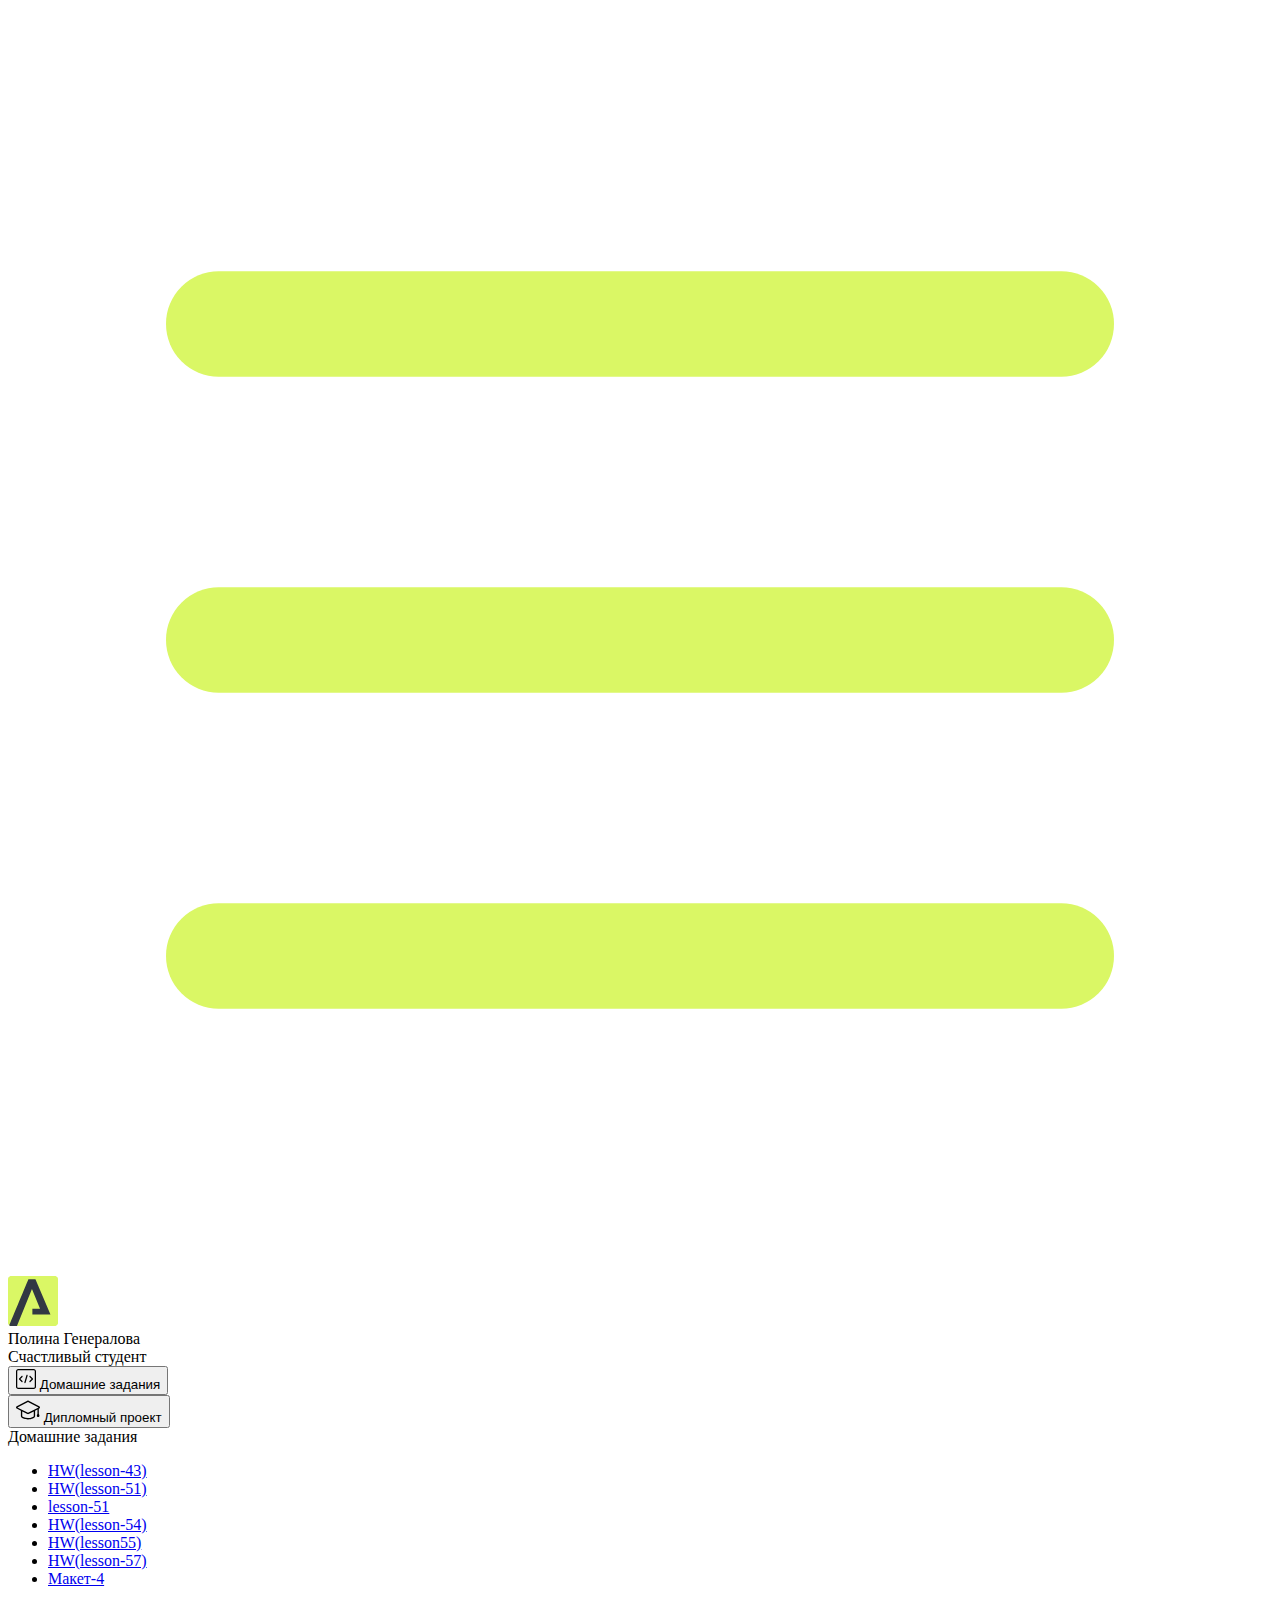
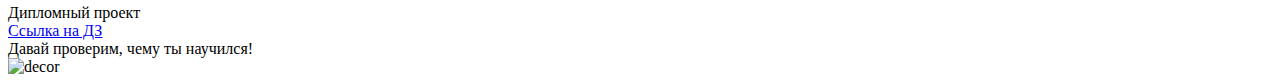
==== index.html @ 13584d9b "Update index.html" ====
<!DOCTYPE html>
<html lang="en">
<head>
    <meta charset="UTF-8">
    <meta name="viewport" content="width=device-width, initial-scale=1.0">
    <title>Домашняя работа</title>
    <link rel="shortcut icon" href="src/logo.ico" type="image/x-icon">
    <link rel="preconnect" href="https://fonts.googleapis.com">
    <link rel="preconnect" href="https://fonts.gstatic.com" crossorigin>
    <link href="https://fonts.googleapis.com/css2?family=Montserrat:wght@400;500;700&family=Rubik:wght@500&display=swap"
          rel="stylesheet">
    <link rel="stylesheet" href="src/style.css">
</head>
<body id="body">
<div class="overlay" id="overlay"></div>
<div class="layout">
    <div class="burger" id="burger">
        <svg viewBox="0 0 24 24" fill="none" xmlns="http://www.w3.org/2000/svg">
            <g id="SVGRepo_bgCarrier" stroke-width="0"></g>
            <g id="SVGRepo_tracerCarrier" stroke-linecap="round" stroke-linejoin="round"></g>
            <g id="SVGRepo_iconCarrier">
                <path d="M4 18L20 18" stroke="#DAF765" stroke-width="2" stroke-linecap="round"></path>
                <path d="M4 12L20 12" stroke="#DAF765" stroke-width="2" stroke-linecap="round"></path>
                <path d="M4 6L20 6" stroke="#DAF765" stroke-width="2" stroke-linecap="round"></path>
            </g>
        </svg>
    </div>
    <aside class="sidebar" id="sidebar">
        <div class="sidebar__inner">
            <div class="logo">
                <svg width="50" height="50" viewBox="0 0 50 50" fill="none" xmlns="http://www.w3.org/2000/svg">
                    <g clip-path="url(#clip0_513_74730)">
                        <path d="M46.17 -0.257004H3.83C1.57281 -0.257004 -0.257 1.57281 -0.257 3.83V46.17C-0.257 48.4272 1.57281 50.257 3.83 50.257H46.17C48.4272 50.257 50.257 48.4272 50.257 46.17V3.83C50.257 1.57281 48.4272 -0.257004 46.17 -0.257004Z"
                              fill="#DAF765"/>
                        <path d="M24.375 38.4H42.461L27.441 3.1585H20.4355C20.4355 3.1585 6.7895 35.881 1.1945 49.294C2.015 50.0275 3.0945 50.257 3.6945 50.257H8.8445L23.954 13.07L32.0465 32.8285H24.375V38.4Z"
                              fill="#323843"/>
                    </g>
                    <defs>
                        <clipPath id="clip0_513_74730">
                            <rect width="50" height="50" fill="white"/>
                        </clipPath>
                    </defs>
                </svg>
            </div>
            <div class="sidebar__user">
                <div class="sidebar__name">Полина Генералова</div>
                <div class="sidebar__text">Счастливый студент</div>
            </div>
            <div class="sidebar__tabs">
                <div class="sidebar__item">
                    <button class="sidebar__button active" id="tasks">
                        <svg xmlns="http://www.w3.org/2000/svg" width="20" height="20" viewBox="0 0 20 20" fill="none">
                            <g clip-path="url(#clip0_704_74543)">
                                <path d="M17.7083 20H2.29167C1.0275 20 0 18.9725 0 17.7083V2.29167C0 1.0275 1.0275 0 2.29167 0H17.7083C18.9725 0 20 1.0275 20 2.29167V17.7083C20 18.9725 18.9725 20 17.7083 20ZM2.29167 1.25C1.7175 1.25 1.25 1.7175 1.25 2.29167V17.7083C1.25 18.2825 1.7175 18.75 2.29167 18.75H17.7083C18.2825 18.75 18.75 18.2825 18.75 17.7083V2.29167C18.75 1.7175 18.2825 1.25 17.7083 1.25H2.29167Z"
                                      fill="black"/>
                                <path d="M6.04167 13.125C5.88167 13.125 5.72167 13.0642 5.6 12.9417L3.1 10.4417C2.85583 10.1975 2.85583 9.80167 3.1 9.5575L5.6 7.0575C5.84417 6.81333 6.24 6.81333 6.48417 7.0575C6.72833 7.30167 6.72833 7.6975 6.48417 7.94167L4.42583 10L6.48417 12.0583C6.72833 12.3025 6.72833 12.6983 6.48417 12.9425C6.36167 13.0642 6.20167 13.125 6.04167 13.125Z"
                                      fill="black"/>
                                <path d="M8.95833 14.1667C8.9 14.1667 8.84 14.1583 8.78167 14.1417C8.45083 14.0442 8.26083 13.6967 8.35833 13.3658L10.4417 6.28251C10.5392 5.95084 10.8892 5.76417 11.2175 5.85917C11.5483 5.95667 11.7383 6.30417 11.6408 6.63501L9.5575 13.7183C9.47833 13.9908 9.22833 14.1667 8.95833 14.1667Z"
                                      fill="black"/>
                                <path d="M13.9583 13.125C13.7983 13.125 13.6383 13.0642 13.5167 12.9417C13.2725 12.6975 13.2725 12.3017 13.5167 12.0575L15.575 9.99916L13.5167 7.94083C13.2725 7.69666 13.2725 7.30083 13.5167 7.05666C13.7608 6.81249 14.1567 6.81249 14.4008 7.05666L16.9008 9.55666C17.145 9.80083 17.145 10.1967 16.9008 10.4408L14.4008 12.9408C14.2783 13.0642 14.1183 13.125 13.9583 13.125Z"
                                      fill="black"/>
                            </g>
                            <defs>
                                <clipPath id="clip0_704_74543">
                                    <rect width="20" height="20" fill="white"/>
                                </clipPath>
                            </defs>
                        </svg>
                        <span>Домашние задания</span></button>
                </div>
                <div class="sidebar__item">
                    <button class="sidebar__button" id="diplom">
                        <svg xmlns="http://www.w3.org/2000/svg" width="24" height="24" viewBox="0 0 24 24" fill="none">
                            <g clip-path="url(#clip0_704_74553)">
                                <path d="M23.2628 10.5971C23.7176 10.365 24 9.90375 24 9.39337C24 8.883 23.7176 8.42175 23.2628 8.18962L12.6135 2.75362C12.2291 2.55824 11.7705 2.55787 11.3854 2.75399L0.736875 8.19C0.282375 8.42175 0 8.883 0 9.39337C0 9.90375 0.282375 10.365 0.736875 10.5971L4.89038 12.7177V18.2074C4.89038 19.8154 8.412 21.393 12 21.393C15.5884 21.393 19.1096 19.815 19.1096 18.2074V12.7174L21.4609 11.517V15.8017L20.901 17.2305C20.7409 17.6389 20.7934 18.0994 21.0405 18.4616C21.2876 18.8246 21.6979 19.041 22.1366 19.041C22.5754 19.041 22.9852 18.8246 23.2324 18.462C23.4795 18.099 23.532 17.6385 23.3719 17.2301L22.8124 15.8021V10.827L23.2628 10.5971ZM17.7623 18.1721C17.6198 18.6375 15.3491 20.0419 12 20.0419C8.65088 20.0419 6.38025 18.6375 6.2415 18.2074V12.3037L6.23887 12.3019C6.23812 12.057 6.1065 11.8207 5.87325 11.7019L1.3515 9.39337L12 3.95737L22.6489 9.39337L12 14.8294L5.87325 11.7019C5.54063 11.5331 4.6695 11.6674 4.5 12C4.33012 12.3322 4.55813 12.5479 4.89038 12.7177L11.3857 16.0331C11.5781 16.1314 11.7889 16.1805 12 16.1805C12.2107 16.1805 12.4222 16.1314 12.6146 16.0331L17.7593 13.407L17.7623 18.1721Z"
                                      fill="black"/>
                            </g>
                            <defs>
                                <clipPath id="clip0_704_74553">
                                    <rect width="24" height="24" fill="white"/>
                                </clipPath>
                            </defs>
                        </svg>
                        <span>Дипломный проект</span></button>
                </div>
            </div>
        </div>

    </aside>
    <div class="content">
        <div class="container">
            <div class="content__block" id="tasksBlock">
                <div class="content__title">Домашние задания</div>
                <ul class="content__list">
                    <li class="content__list-item">
                        <a href="lesson1/index.html">HW(lesson-43)</a>
                    </li>
                    <li class="content__list-item">
                        <a href="lesson1/index.html">HW(lesson-51)</a>
                    </li>
                    <li class="content__list-item">
                        <a href="lesson1/index.html">lesson-51</a>
                    </li>
                    <li class="content__list-item">
                        <a href="lesson1/index.html">HW(lesson-54)</a>
                    </li>
                    <li class="content__list-item">
                        <a href="lesson1/index.html">HW(lesson55)</a>
                    </li>
                    <li class="content__list-item">
                        <a href="lesson1/index.html">HW(lesson-57)</a>
                    </li>
                    <li class="content__list-item">
                        <a href="lesson1/index.html">Макет-4</a>
                    </li>
                </ul>
            </div>
            <div class="content__block hidden" id="diplomBlock">
                <div class="content__title">Дипломный проект</div>
                <div class="content__list-diplom">
                    <a href="ПАПКА-С-НОМЕРОМ-УРОКА">Ссылка на ДЗ</a>
                </div>
                <div class="content__decor">
                    <div class="content__decor-text">Давай проверим, чему ты научился!</div>
                    <div class="content__decor-img">
                        <img src="src/decor.png" alt="decor">
                    </div>
                </div>
            </div>
        </div>
    </div>
</div>
<script src="src/index.js"></script>
</body>
</html>
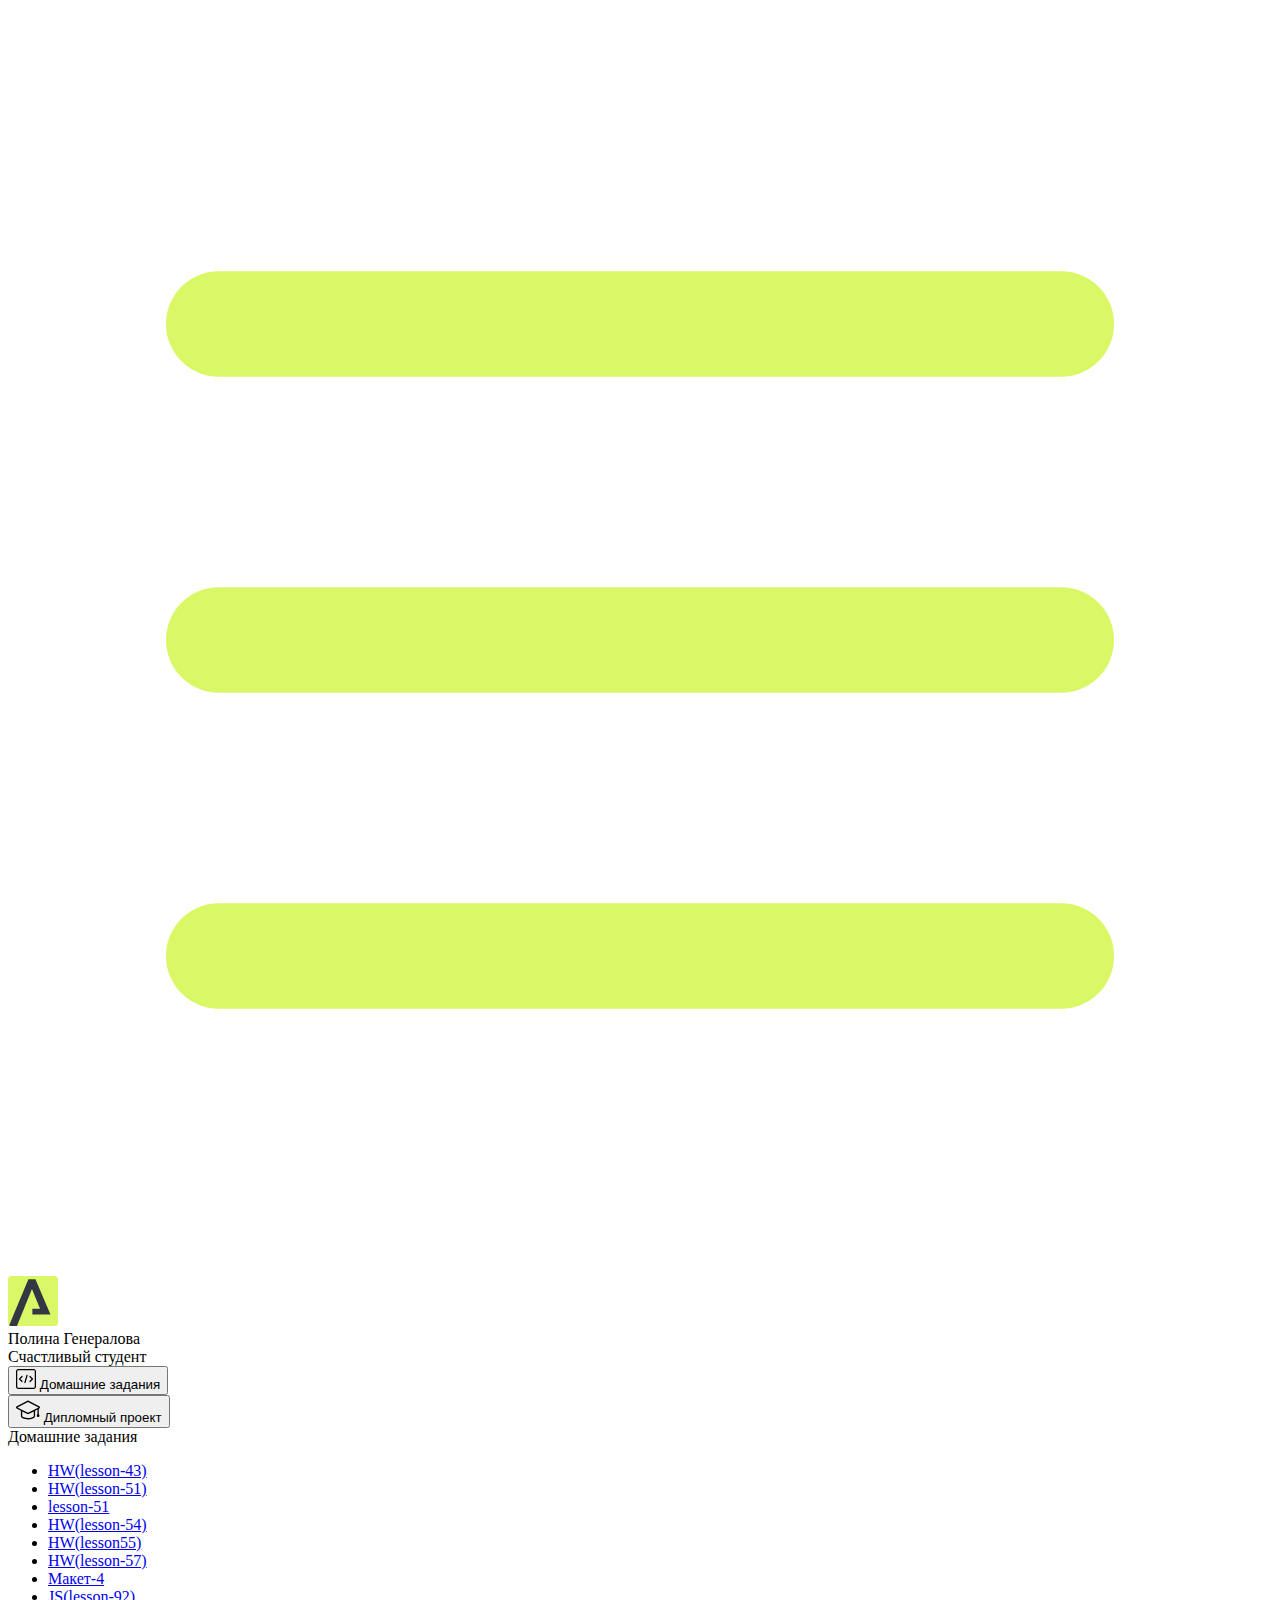
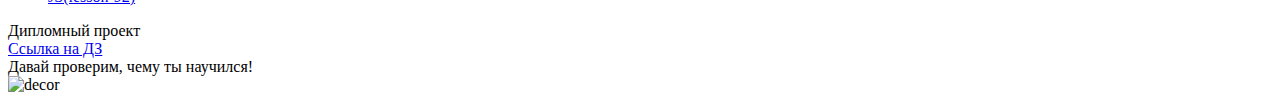
==== commit 6bf6bded: "Update index.html" ====
--- a/index.html
+++ b/index.html
@@ -93,25 +93,28 @@
                 <div class="content__title">Домашние задания</div>
                 <ul class="content__list">
                     <li class="content__list-item">
-                        <a href="lesson1/index.html">HW(lesson-43)</a>
+                        <a href="HW(lesson-43)/index.html">HW(lesson-43)</a>
                     </li>
                     <li class="content__list-item">
-                        <a href="lesson1/index.html">HW(lesson-51)</a>
+                        <a href="HW(lesson-51)/index.html">HW(lesson-51)</a>
                     </li>
                     <li class="content__list-item">
-                        <a href="lesson1/index.html">lesson-51</a>
+                        <a href="lesson-51/index.html">lesson-51</a>
                     </li>
                     <li class="content__list-item">
-                        <a href="lesson1/index.html">HW(lesson-54)</a>
+                        <a href="HW(lesson-54)/index.html">HW(lesson-54)</a>
                     </li>
                     <li class="content__list-item">
-                        <a href="lesson1/index.html">HW(lesson55)</a>
+                        <a href="HW(lesson55)/index.html">HW(lesson55)</a>
                     </li>
                     <li class="content__list-item">
-                        <a href="lesson1/index.html">HW(lesson-57)</a>
+                        <a href="HW(lesson-57)/index.html">HW(lesson-57)</a>
                     </li>
                     <li class="content__list-item">
-                        <a href="lesson1/index.html">Макет-4</a>
+                        <a href="Макет-4/index.html">Макет-4</a>
+                    </li>
+                    <li class="content__list-item">
+                        <a href="JS(lesson-92)/index.html">JS(lesson-92)</a>
                     </li>
                 </ul>
             </div>
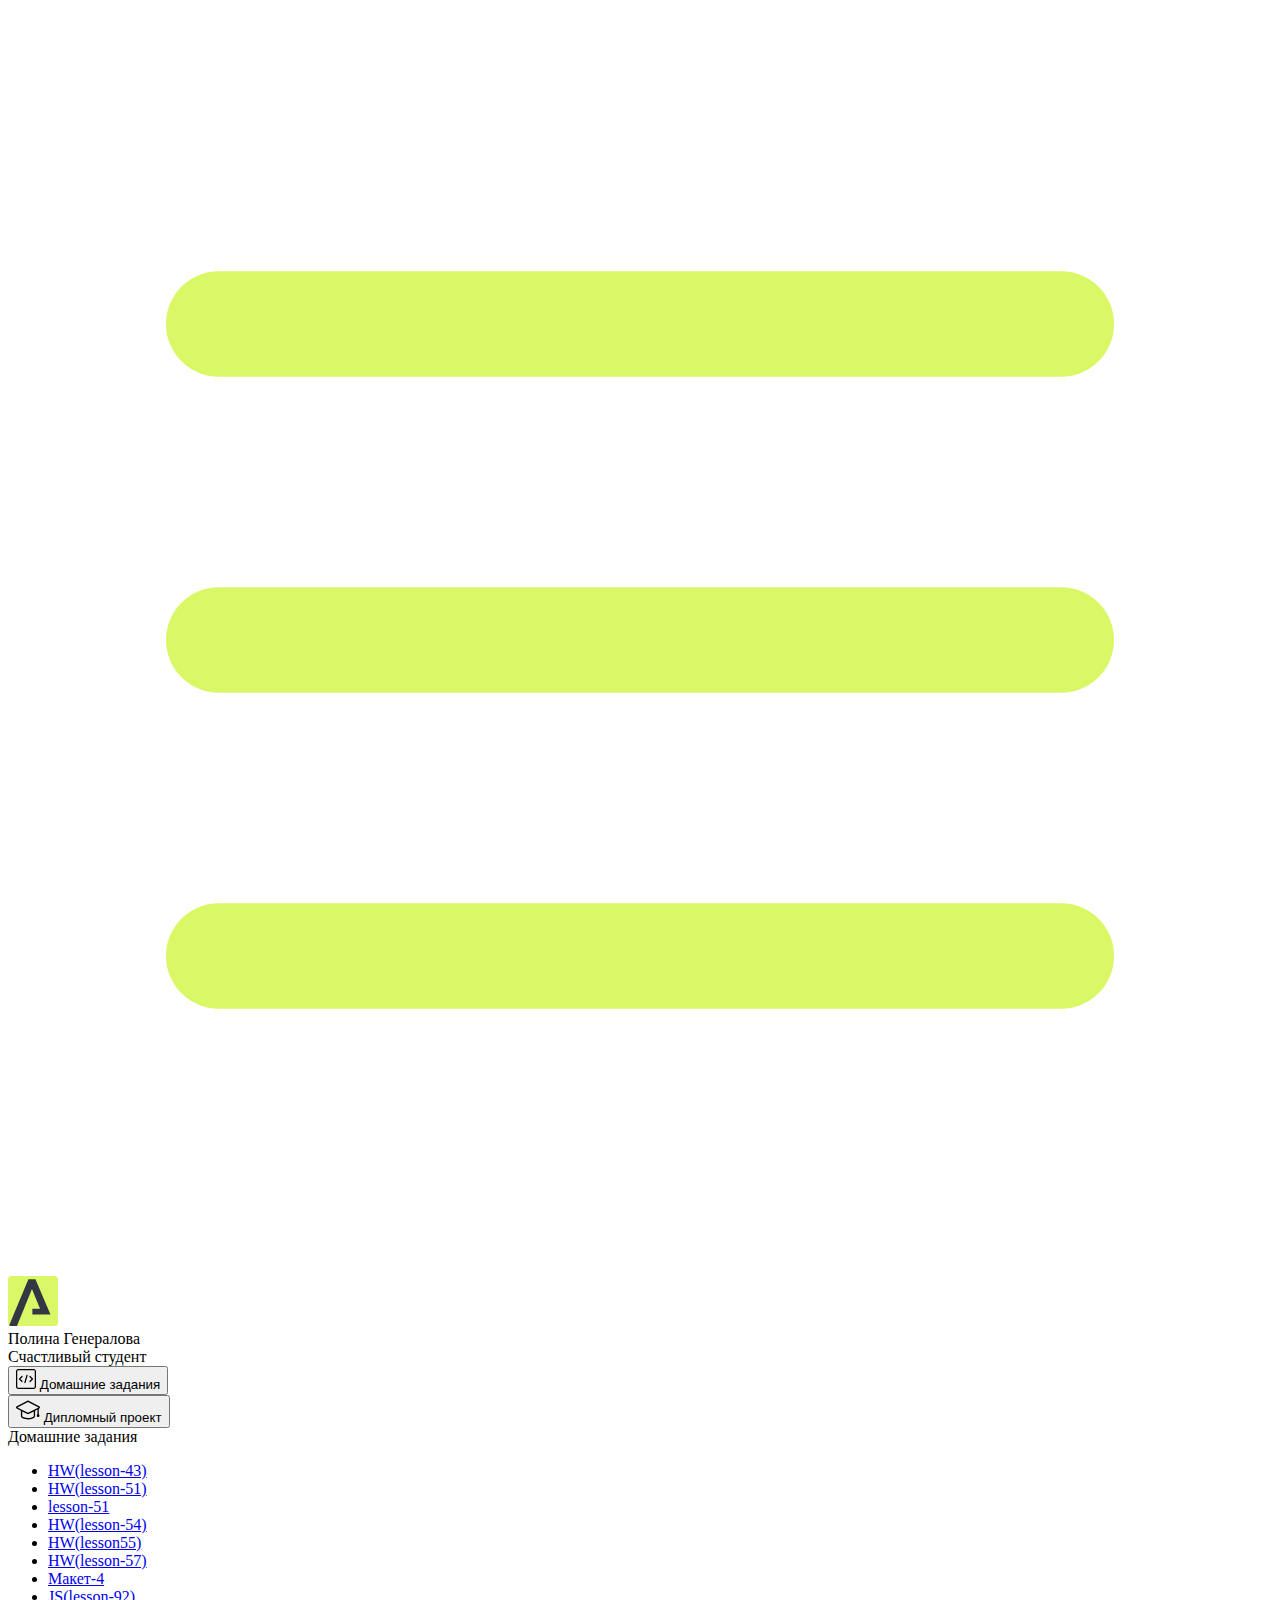
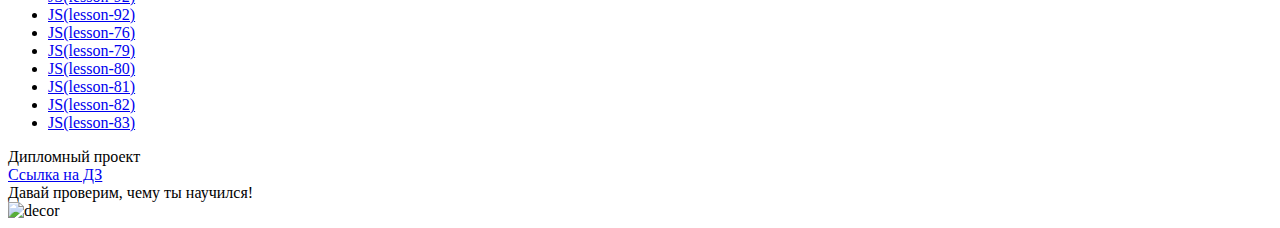
==== commit 2748e06e: "Update index.html" ====
--- a/index.html
+++ b/index.html
@@ -116,6 +116,27 @@
                     <li class="content__list-item">
                         <a href="JS(lesson-92)/index.html">JS(lesson-92)</a>
                     </li>
+                    <li class="content__list-item">
+                        <a href="JS(lesson-92)/index.html">JS(lesson-92)</a>
+                    </li>
+                    <li class="content__list-item">
+                        <a href="JS(lesson-76)/index.html">JS(lesson-76)</a>
+                    </li>
+                    <li class="content__list-item">
+                        <a href="JS(lesson-79)/index.html">JS(lesson-79)</a>
+                    </li>
+                    <li class="content__list-item">
+                        <a href="JS(lesson-80)/index.html">JS(lesson-80)</a>
+                    </li>
+                    <li class="content__list-item">
+                        <a href="JS(lesson-81)/index.html">JS(lesson-81)</a>
+                    </li>
+                    <li class="content__list-item">
+                        <a href="JS(lesson-82)/index.html">JS(lesson-82)</a>
+                    </li>
+                    <li class="content__list-item">
+                        <a href="JS(lesson-83)/index.html">JS(lesson-83)</a>
+                    </li>
                 </ul>
             </div>
             <div class="content__block hidden" id="diplomBlock">
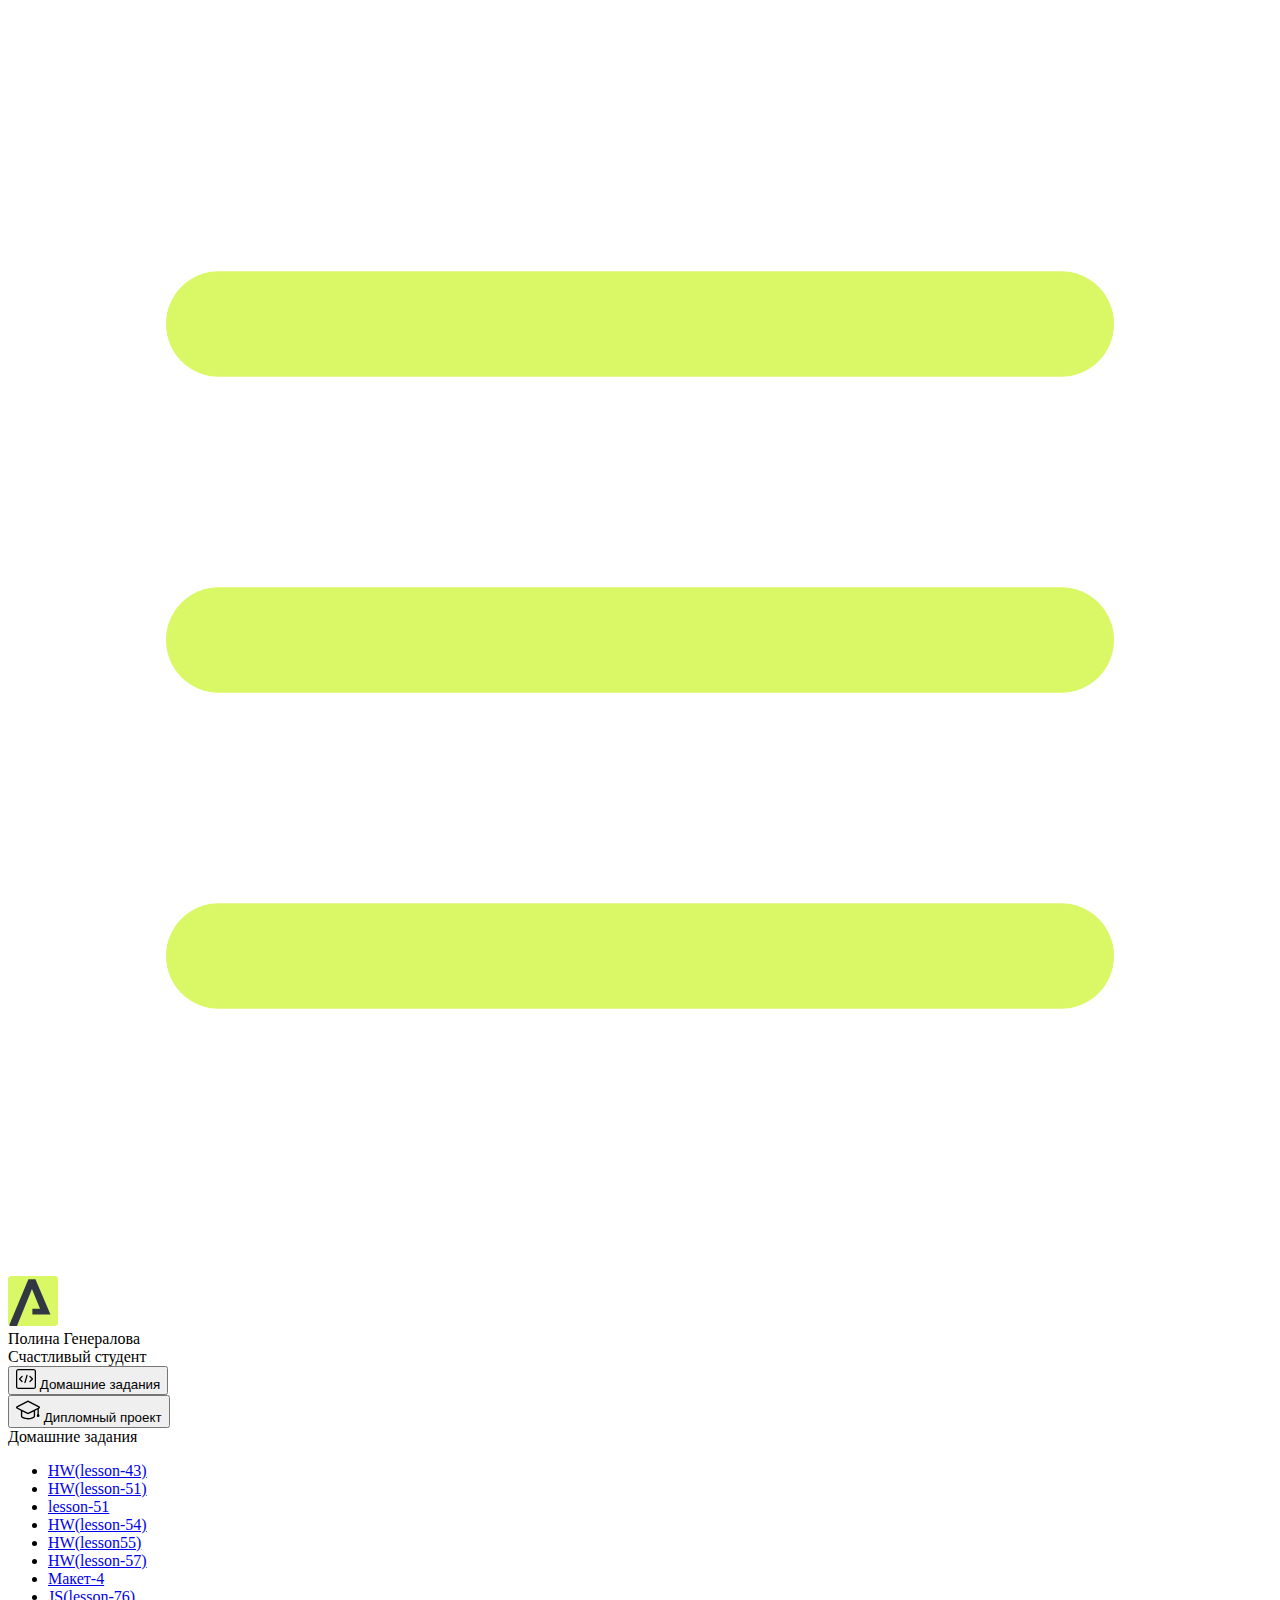
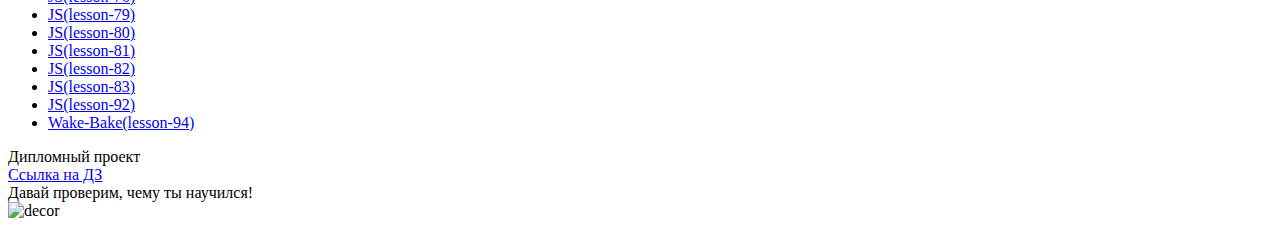
==== commit 006c093d: "Update index.html" ====
--- a/index.html
+++ b/index.html
@@ -114,12 +114,6 @@
                         <a href="Макет-4/index.html">Макет-4</a>
                     </li>
                     <li class="content__list-item">
-                        <a href="JS(lesson-92)/index.html">JS(lesson-92)</a>
-                    </li>
-                    <li class="content__list-item">
-                        <a href="JS(lesson-92)/index.html">JS(lesson-92)</a>
-                    </li>
-                    <li class="content__list-item">
                         <a href="JS(lesson-76)/index.html">JS(lesson-76)</a>
                     </li>
                     <li class="content__list-item">
@@ -136,6 +130,12 @@
                     </li>
                     <li class="content__list-item">
                         <a href="JS(lesson-83)/index.html">JS(lesson-83)</a>
+                    </li>
+                    <li class="content__list-item">
+                        <a href="JS(lesson-92)/index.html">JS(lesson-92)</a>
+                    </li>
+                    <li class="content__list-item">
+                        <a href="wake-bake/index.html">Wake-Bake(lesson-94)</a>
                     </li>
                 </ul>
             </div>
